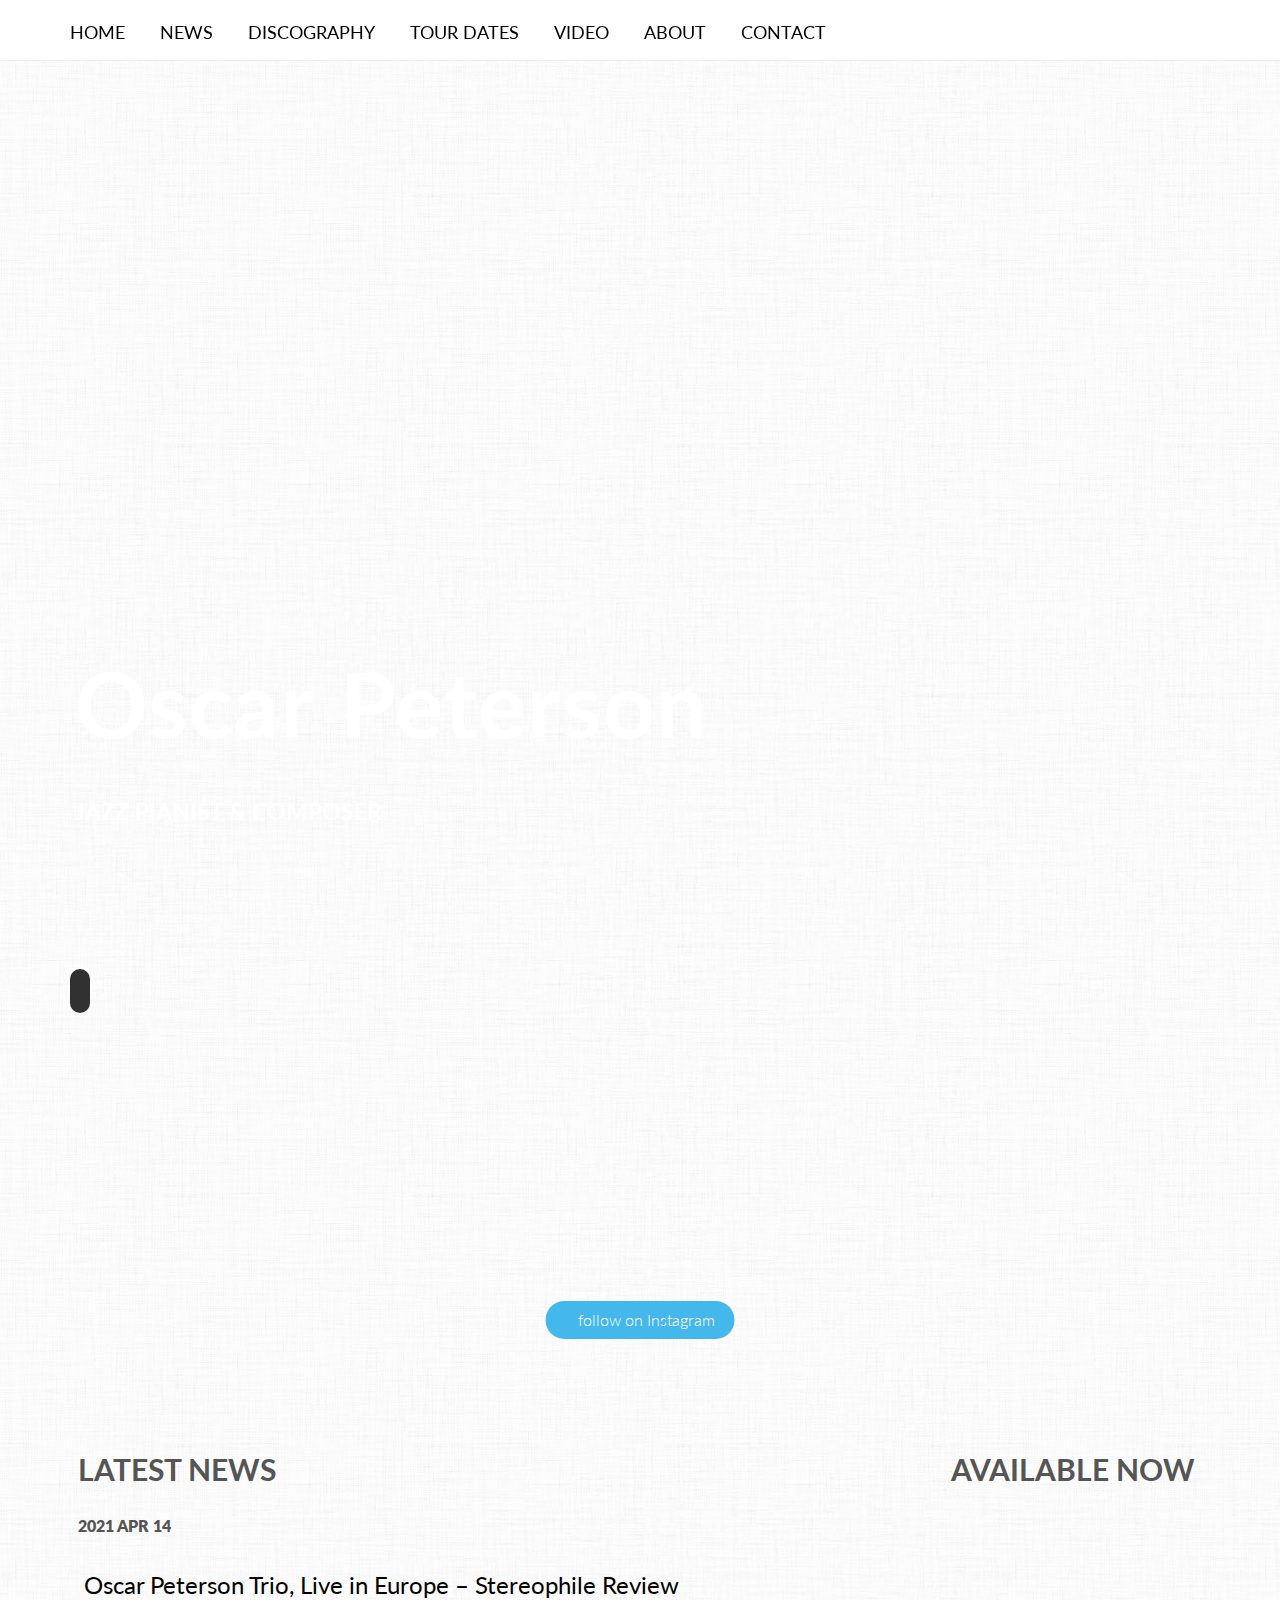
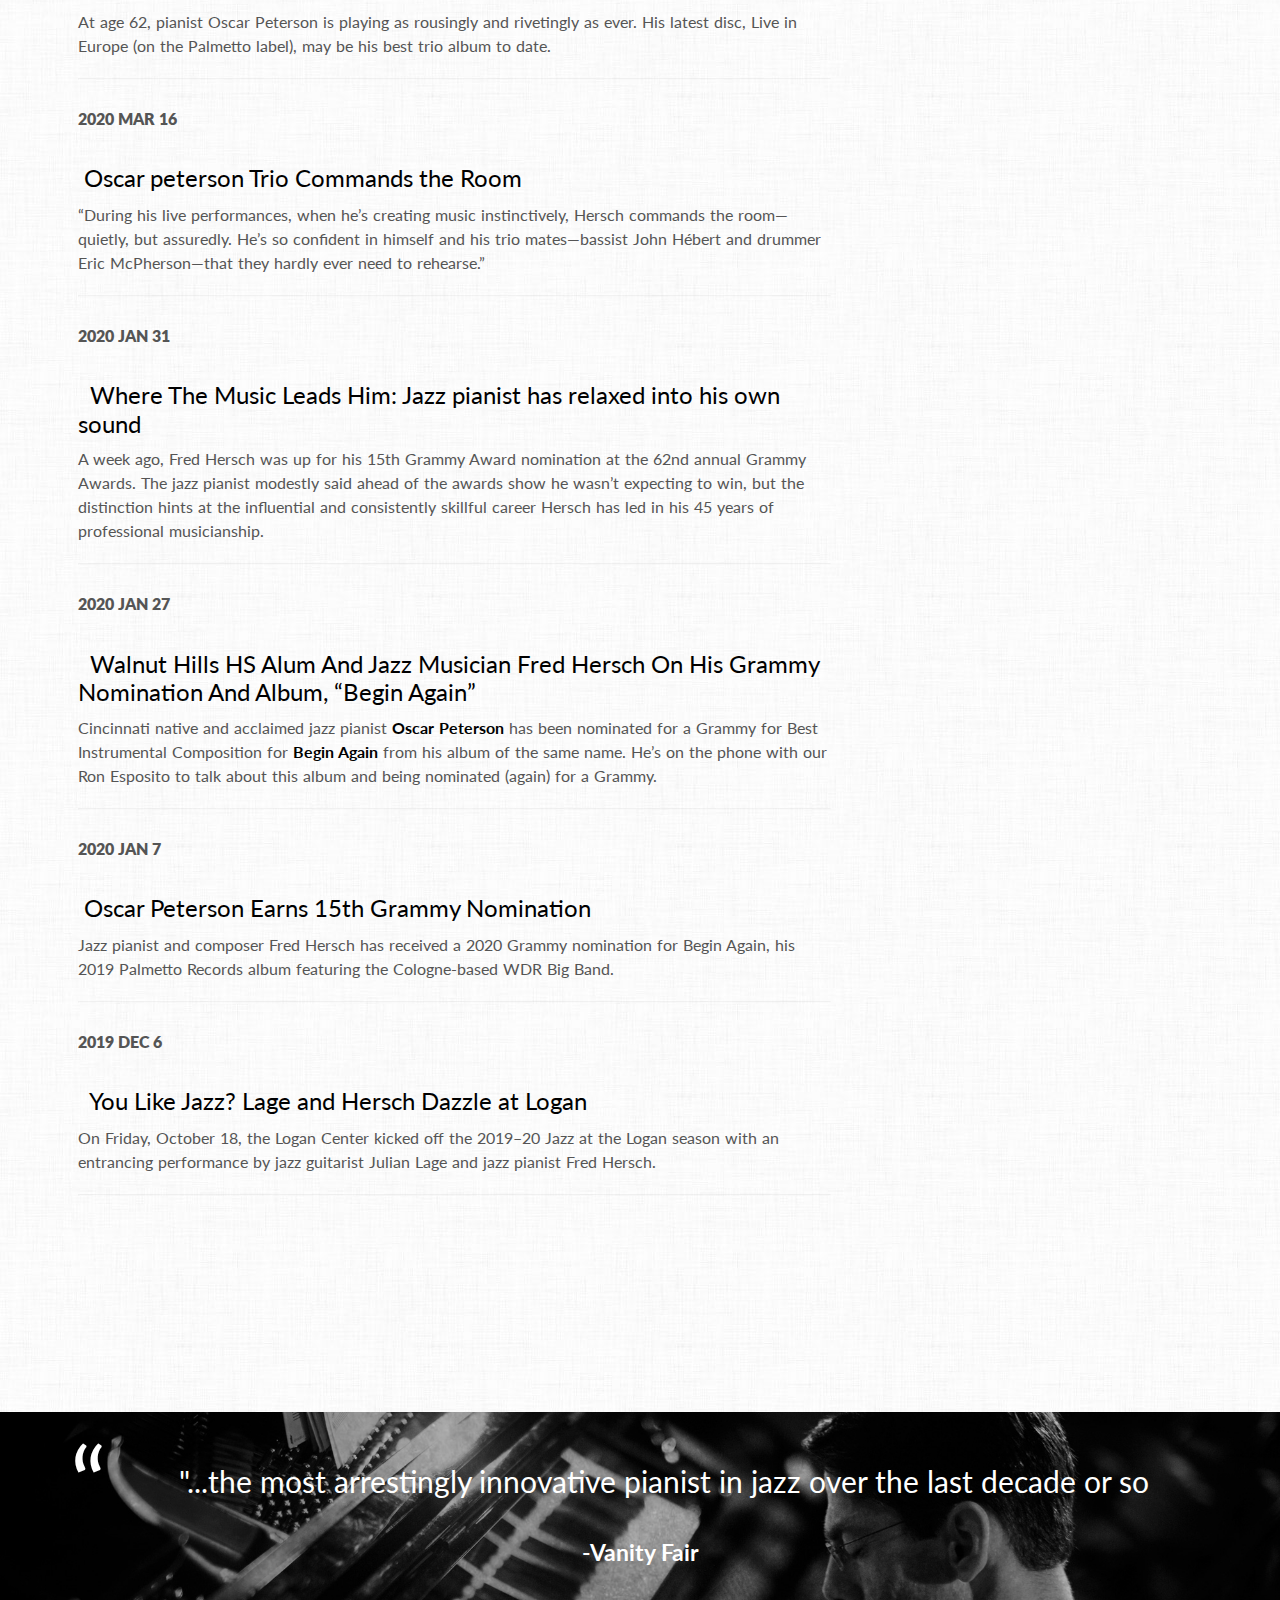
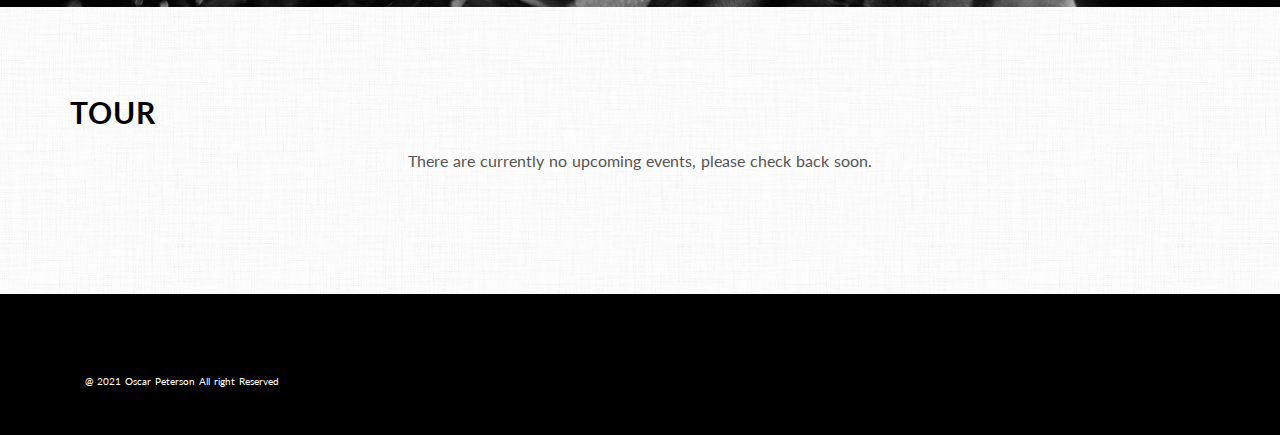
==== Oscar Perterson But Fred Hersch/index.html @ 62ece0fe "Oscar Project" ====
<!DOCTYPE html>
<html lang="en">

<head>
    <meta charset="UTF-8" />
    <meta http-equiv="X-UA-Compatible" content="IE=edge" />
    <meta name="viewport" content="width=device-width, initial-scale=1.0" />
    <title>Oscar Peterson</title>
    <link rel="stylesheet" href="vendors/css/grid.css" />
    <link rel="stylesheet" href="vendors/css/normalize.css" />
    <link rel="stylesheet" href="vendors/css/animate.css">
    <link rel="preconnect" href="https://fonts.gstatic.com" />
    <link
        href="https://fonts.googleapis.com/css2?family=Lato:ital,wght@0,100;0,400;0,700;0,900;1,300;1,400;1,700;1,900&family=Roboto:ital,wght@0,100;0,300;0,400;0,500;0,700;1,100;1,400;1,700&display=swap"
        rel="stylesheet" />
    <link rel="stylesheet" href="https://use.fontawesome.com/releases/v5.15.3/css/all.css"
        integrity="sha384-SZXxX4whJ79/gErwcOYf+zWLeJdY/qpuqC4cAa9rOGUstPomtqpuNWT9wdPEn2fk" crossorigin="anonymous" />
        <link rel="stylesheet" href="resources/CSS/style.css" />
        <link rel="stylesheet" href="resources/CSS/queries.css">
</head>

<body>
    <header id="Home">
        <nav class="sticky">
            <div class="row">
                <ul class="main-nav">
                    <li><a href="#Home">Home</a></li>
                    <li><a href="#news">NEWS</a></li>
                    <li><a href="#news">Discography</a></li>
                    <li><a href="#tour">tour dates</a></li>
                    <li><a href="http://127.0.0.1:5500/video.html">video</a></li>
                    <li><a href="#">about</a></li>
                    <li><a href="#">contact</a></li>
                </ul>

                <ul class="social-nav">
                    <li>
                        <a href="#"><i class="fab fa-facebook-f facebook"></i></a>
                    </li>
                    <li>
                        <a href="#"><i class="fab fa-instagram instagram"></i></a>
                    </li>
                    <li>
                        <a href="#"><i class="fab fa-twitter twitter"></i></a>
                    </li>
                    <li>
                        <a href="#"><i class="fab fa-youtube youtube"></i></a>
                    </li>
                    <li>
                        <a href="#"><i class="fab fa-spotify spotify"></i></a>
                    </li>
                </ul>
            </div>
        </nav>
        <div class="hero-text-box">

            <h1>Oscar Peterson</h1><br>
            <h3>JAZZ PIANIST & COMPOSER</h3>


        </div>
    </header>

    <section class="section-instagram">
        <div class="row">
            <div class="instagram-logo">

                <a href="https://www.instagram.com/oscarpetersonlegacy/" target="_blank"><i
                        class="fab fa-instagram icon-instagram"></i></a>
            </div>
        </div>

        <div class="row js--wp-1">
            <div class="col span-1-of-4 box">
                <a href="https://www.instagram.com/p/B5KjAIwleJS/" target="_blank"><img
                        src="resources/img/instagram1.jpg"></a>
            </div>
            <div class="col span-1-of-4 box">
                <a href="https://www.instagram.com/p/CJeIw0MAgIi/" target="_blank"><img
                        src="resources/img/instagram2.jpg"></a>
            </div>
            <div class="col span-1-of-4 box">
                <a href="https://www.instagram.com/p/B4dRHTylqjJ/" target="_blank"><img
                        src="resources/img/instagram3.jpg"></a>
            </div>
            <div class="col span-1-of-4 box">
                <a href="https://www.instagram.com/p/Bv1frNUlEWO/" target="_blank"><img
                        src="resources/img/instagram4.jpg"></a>
            </div>




        </div>
        <div class="row">

            <a class="btn-instagram" href="https://www.instagram.com/oscarpetersonlegacy/" target="_blank"><i
                    class="fab fa-instagram"></i>&nbsp;&nbsp;&nbsp;follow on
                Instagram</a>


        </div>


    </section>

    <section class="news" id="news">
        <div class="row">
            <div class="col span-2-of-3">
                <h2>LATEST NEWS</h2>
                <div class="date">2021 APR 14</div>
                <a href="#" class="news-section">
                    <span><i class="far fa-newspaper icon-news"></i></span>
                    <span class="news-title">&nbsp;Oscar Peterson Trio, Live in Europe – Stereophile Review</span>
                </a>
                <p>At age 62, pianist Oscar Peterson is playing as rousingly and rivetingly as ever. His latest disc,
                    Live in Europe (on the Palmetto label), may be his best trio album to date.</p>
                <hr>
                <div class="date">2020 MAR 16</div>
                <a href="#" class="news-section">
                    <span><i class="far fa-newspaper icon-news"></i></span>
                    <span class="news-title">&nbsp;Oscar peterson Trio Commands the Room</span>
                </a>
                <p>“During his live performances, when he’s creating music instinctively, Hersch commands the
                    room—quietly, but assuredly. He’s so confident in himself and his trio mates—bassist John Hébert and
                    drummer Eric McPherson—that they hardly ever need to rehearse.”</p>
                <hr>
                <div class="date">2020 JAN 31</div>
                <a href="#" class="news-section">
                    <span><i class="far fa-newspaper icon-news"></i></span>
                    <span class="news-title">&nbsp; Where The Music Leads Him: Jazz pianist has relaxed into his own
                        sound</span>
                </a>
                <p>A week ago, Fred Hersch was up for his 15th Grammy Award nomination at the 62nd annual Grammy Awards.
                    The jazz pianist modestly said ahead of the awards show he wasn’t expecting to win, but the
                    distinction hints at the influential and consistently skillful career Hersch has led in his 45 years
                    of professional musicianship.</p>
                <hr>
                <div class="date">2020 JAN 27</div>
                <a href="#" class="news-section">
                    <span><i class="far fa-newspaper icon-news"></i></span>
                    <span class="news-title">&nbsp; Walnut Hills HS Alum And Jazz Musician Fred Hersch On His Grammy
                        Nomination And Album, “Begin Again”</span>
                </a>
                <p>Cincinnati native and acclaimed jazz pianist <b>Oscar Peterson</b> has been nominated for a Grammy
                    for Best Instrumental Composition for <b>Begin Again</b> from his album of the same name. He’s on
                    the phone with our Ron Esposito to talk about this album and being nominated (again) for a Grammy.
                </p>
                <hr>
                <div class="date">2020 JAN 7</div>
                <a href="#" class="news-section">
                    <span><i class="far fa-newspaper icon-news"></i></span>
                    <span class="news-title">&nbsp;Oscar Peterson Earns 15th Grammy Nomination</span>
                </a>
                <p>Jazz pianist and composer Fred Hersch has received a 2020 Grammy nomination for Begin Again, his 2019
                    Palmetto Records album featuring the Cologne-based WDR Big Band.</p>
                <hr>
                <div class="date">2019 DEC 6</div>
                <a href="#" class="news-section">
                    <span><i class="far fa-newspaper icon-news"></i></span>
                    <span class="news-title">&nbsp; You Like Jazz? Lage and Hersch Dazzle at Logan</span>
                </a>
                <p>On Friday, October 18, the Logan Center kicked off the 2019–20 Jazz at the Logan season with an
                    entrancing performance by jazz guitarist Julian Lage and jazz pianist Fred Hersch.</p>
                <hr>


            </div>
            <div class="row">
                <div class="col span-1-of-3 Album">
                    <h2>AVAILABLE NOW</h2>

                    <div class="sidebar-promo js--wp-2">
                        <a href="#" class="album-section">
                            <div class="release-artwork">
                                <img src="resources/img/LiveInParis.jpg">
                            </div>
                            <h4 class="album-title">Live In Paris</h4>
                            <div class="">New Album Out Now</div>
                        </a>
                        <p>
                            <a class="btn btn-default btn-sm" href="#">ITUNES</a>
                        </p>
                        <p>
                            <a class="btn btn-default btn-sm" href="#">Amazon</a>
                        </p>
                    </div>
                    <div class="sidebar-promo js--wp-3 ">
                        <a href="#" class="album-section">
                            <div class="release-artwork">
                                <img src="resources/img/album2.jpg">
                            </div>
                            <h4 class="album-title">Oscar Peterson Plays The Harold Arlen Song Book</h4>
                            <div class="">New Album Out Now</div>
                        </a>
                        <p>
                            <a class="btn btn-default btn-sm" href="#">ITUNES</a>
                        </p>
                        <p>
                            <a class="btn btn-default btn-sm" href="#">Amazon</a>
                        </p>
                    </div>
                    <div class="sidebar-promo js--wp-4">
                        <a href="#" class="album-section">
                            <div class="release-artwork">
                                <img src="resources/img/album3.jfif">
                            </div>
                            <h4 class="album-title">We Get Requests</h4>
                            <div class="">New Album Out Now</div>
                        </a>
                        <p>
                            <a class="btn btn-default btn-sm" href="#">ITUNES</a>
                        </p>
                        <p>
                            <a class="btn btn-default btn-sm" href="#">Amazon</a>
                        </p>
                    </div>
                </div>
            </div>

        </div>



    </section>
    <section>
        <div class="page-divider">
            <div class="row">
                <div class="col span-2-of-2">
                    <blockquote>"...the most arrestingly innovative pianist
                        in jazz over the last decade or so</blockquote>
                    <h3>-Vanity Fair</h3>
                </div>
            </div>
        </div>

        </div>
    </section>
    <section class="tour" id="tour">
        <div class="row">
            <div class="col span-2-of-2">
                <h1 class="tour-title">TOUR</h1>
                <div class="tour-home">
                    <div class="tour-grid">
                        <p>There are currently no upcoming events, please check back soon.</p>
                    </div>
                </div>
            </div>
        </div>

    </section>
    <footer>
        <div class="row">
            <div class="col span-1-of-2">
                <div class="footer-left">
                    <a href="#">
                        <i class="fab fa-facebook-f facebook"></i>
                    </a>
                    <a href="#">
                        <i class="fab fa-instagram instagram"></i>
                    </a>
                    <a href="#">
                        <i class="fab fa-twitter twitter"></i>
                    </a>
                    <a href="#">
                        <i class="fab fa-youtube youtube"></i>
                    </a>
                    <a href="#">
                        <i class="fab fa-spotify spotify"></i>
                    </a>
                    <p class="copyright">@ 2021 Oscar Peterson All right Reserved</p>
                </div>
            </div>
            <div class="col span-1-of-2">
                <a href="#" class="footer-right"><i class="fas fa-arrow-circle-up"></i></a>
            </div>
        </div>
    </footer>
    <script src="https://ajax.googleapis.com/ajax/libs/jquery/1.11.2/jquery.min.js"></script>
   <script src="resources/js/jquery.waypoints.min.js"></script>
   <script src="resources/js/script.js"></script>
</body>

</html>
---- Oscar Perterson But Fred Hersch/vendors/css/grid.css ----
/*  SECTIONS  ============================================================================= */

.section {
	clear: both;
	padding: 0px;
	margin: 0px;
}

/*  GROUPING  ============================================================================= */

.row {
    zoom: 1; /* For IE 6/7 (trigger hasLayout) */
}

.row:before,
.row:after {
    content:"";
    display:table;
}
.row:after {
    clear:both;
}

/*  GRID COLUMN SETUP   ==================================================================== */

.col {
	display: block;
	float:left;
	margin: 1% 0 1% 1.6%;
}

.col:first-child { margin-left: 0; } /* all browsers except IE6 and lower */


/*  REMOVE MARGINS AS ALL GO FULL WIDTH AT 480 PIXELS */

@media only screen and (max-width: 480px) {
	.col { 
		/*margin: 1% 0 1% 0%;*/
        margin: 0;
	}
}


/*  GRID OF TWO   ============================================================================= */


.span-2-of-2 {
	width: 100%;
}

.span-1-of-2 {
	width: 49.2%;
}

/*  GO FULL WIDTH AT LESS THAN 480 PIXELS */

@media only screen and (max-width: 480px) {
	.span-2-of-2 {
		width: 100%; 
	}
	.span-1-of-2 {
		width: 100%; 
	}
}


/*  GRID OF THREE   ============================================================================= */

	
.span-3-of-3 {
	width: 100%; 
}

.span-2-of-3 {
	width: 66.13%; 
}

.span-1-of-3 {
	width: 32.26%; 
}


/*  GO FULL WIDTH AT LESS THAN 480 PIXELS */

@media only screen and (max-width: 480px) {
	.span-3-of-3 {
		width: 100%; 
	}
	.span-2-of-3 {
		width: 100%; 
	}
	.span-1-of-3 {
		width: 100%;
	}
}

/*  GRID OF FOUR   ============================================================================= */

	
.span-4-of-4 {
	width: 100%; 
}

.span-3-of-4 {
	width: 74.6%; 
}

.span-2-of-4 {
	width: 49.2%; 
}

.span-1-of-4 {
	width: 23.8%; 
}


/*  GO FULL WIDTH AT LESS THAN 480 PIXELS */

@media only screen and (max-width: 480px) {
	.span-4-of-4 {
		width: 100%; 
	}
	.span-3-of-4 {
		width: 100%; 
	}
	.span-2-of-4 {
		width: 100%; 
	}
	.span-1-of-4 {
		width: 100%; 
	}
}


/*  GRID OF FIVE   ============================================================================= */

	
.span-5-of-5 {
	width: 100%;
}

.span-4-of-5 {
  	width: 79.68%; 
}

.span-3-of-5 {
  	width: 59.36%; 
}

.span-2-of-5 {
  	width: 39.04%;
}

.span-1-of-5 {
  	width: 18.72%;
}


/*  GO FULL WIDTH AT LESS THAN 480 PIXELS */

@media only screen and (max-width: 480px) {
	.span-5-of-5 {
		width: 100%; 
	}
	.span-4-of-5 {
		width: 100%; 
	}
	.span-3-of-5 {
		width: 100%; 
	}
	.span-2-of-5 {
		width: 100%; 
	}
	.span-1-of-5 {
		width: 100%; 
	}
}


/*  GRID OF SIX   ============================================================================= */


.span-6-of-6 {
	width: 100%;
}

.span-5-of-6 {
  	width: 83.06%;
}

.span-4-of-6 {
  	width: 66.13%;
}

.span-3-of-6 {
  	width: 49.2%;
}

.span-2-of-6 {
  	width: 32.26%;
}

.span-1-of-6 {
  	width: 15.33%;
}


/*  GO FULL WIDTH AT LESS THAN 480 PIXELS */

@media only screen and (max-width: 480px) {
	.span-6-of-6 {
		width: 100%; 
	}
	.span-5-of-6 {
		width: 100%; 
	}
	.span-4-of-6 {
		width: 100%; 
	}
	.span-3-of-6 {
		width: 100%; 
	}
	.span-2-of-6 {
		width: 100%; 
	}
	.span-1-of-6 {
		width: 100%; 
	}
}



/*  GRID OF SEVEN   ============================================================================= */


.span-7-of-7 {
	width: 100%;
}

.span-6-of-7 {
	width: 85.48%;
}

.span-5-of-7 {
  	width: 70.97%;
}

.span-4-of-7 {
  	width: 56.45%;
}

.span-3-of-7 {
  	width: 41.94%;
}

.span-2-of-7 {
  	width: 27.42%;
}

.span-1-of-7 {
  	width: 12.91%;
}


/*  GO FULL WIDTH AT LESS THAN 480 PIXELS */

@media only screen and (max-width: 480px) {
	.span-7-of-7 {
		width: 100%; 
	}
	.span-6-of-7 {
		width: 100%; 
	}
	.span-5-of-7 {
		width: 100%; 
	}
	.span-4-of-7 {
		width: 100%; 
	}
	.span-3-of-7 {
		width: 100%; 
	}
	.span-2-of-7 {
		width: 100%; 
	}
	.span-1-of-7 {
		width: 100%; 
	}
}


/*  GRID OF EIGHT   ============================================================================= */

	
.span-8-of-8 {
	width: 100%;
}

.span-7-of-8 {
	width: 87.3%; 
}

.span-6-of-8 {
	width: 74.6%; 
}

.span-5-of-8 {
	width: 61.9%; 
}

.span-4-of-8 {
	width: 49.2%; 
}

.span-3-of-8 {
	width: 36.5%;
}

.span-2-of-8 {
	width: 23.8%; 
}

.span-1-of-8 {
	width: 11.1%; 
}


/*  GO FULL WIDTH AT LESS THAN 480 PIXELS */

@media only screen and (max-width: 480px) {
	.span-8-of-8 {
		width: 100%; 
	}
	.span-7-of-8 {
		width: 100%; 
	}
	.span-6-of-8 {
		width: 100%; 
	}
	.span-5-of-8 {
		width: 100%; 
	}
	.span-4-of-8 {
		width: 100%; 
	}
	.span-3-of-8 {
		width: 100%; 
	}
	.span-2-of-8 {
		width: 100%; 
	}
	.span-1-of-8 {
		width: 100%; 
	}
}


/*  GRID OF NINE   ============================================================================= */


.span-9-of-9 {
	width: 100%;
}

.span-8-of-9 {
	width: 88.71%;
}

.span-7-of-9 {
	width: 77.42%; 
}

.span-6-of-9 {
	width: 66.13%; 
}

.span-5-of-9 {
	width: 54.84%; 
}

.span-4-of-9 {
	width: 43.55%; 
}

.span-3-of-9 {
	width: 32.26%;
}

.span-2-of-9 {
	width: 20.97%; 
}

.span-1-of-9 {
	width: 9.68%; 
}


/*  GO FULL WIDTH AT LESS THAN 480 PIXELS */

@media only screen and (max-width: 480px) {
	.span-9-of-9 {
		width: 100%; 
	}
	.span-8-of-9 {
		width: 100%; 
	}
	.span-7-of-9 {
		width: 100%; 
	}
	.span-6-of-9 {
		width: 100%; 
	}
	.span-5-of-9 {
		width: 100%; 
	}
	.span-4-of-9 {
		width: 100%; 
	}
	.span-3-of-9 {
		width: 100%; 
	}
	.span-2-of-9 {
		width: 100%; 
	}
	.span-1-of-9 {
		width: 100%; 
	}
}


/*  GRID OF TEN   ============================================================================= */


.span-10-of-10 {
	width: 100%;
}

.span-9-of-10 {
	width: 89.84%;
}

.span-8-of-10 {
	width: 79.68%;
}

.span-7-of-10 {
	width: 69.52%; 
}

.span-6-of-10 {
	width: 59.36%; 
}

.span-5-of-10 {
	width: 49.2%; 
}

.span-4-of-10 {
	width: 39.04%; 
}

.span-3-of-10 {
	width: 28.88%;
}

.span-2-of-10 {
	width: 18.72%; 
}

.span-1-of-10 {
	width: 8.56%; 
}


/*  GO FULL WIDTH AT LESS THAN 480 PIXELS */

@media only screen and (max-width: 480px) {
	.span-10-of-10 {
		width: 100%; 
	}
	.span-9-of-10 {
		width: 100%; 
	}
	.span-8-of-10 {
		width: 100%; 
	}
	.span-7-of-10 {
		width: 100%; 
	}
	.span-6-of-10 {
		width: 100%; 
	}
	.span-5-of-10 {
		width: 100%; 
	}
	.span-4-of-10 {
		width: 100%; 
	}
	.span-3-of-10 {
		width: 100%; 
	}
	.span-2-of-10 {
		width: 100%; 
	}
	.span-1-of-10 {
		width: 100%; 
	}
}


/*  GRID OF ELEVEN   ============================================================================= */

.span-11-of-11 {
	width: 100%;
}

.span-10-of-11 {
	width: 90.76%;
}

.span-9-of-11 {
	width: 81.52%;
}

.span-8-of-11 {
	width: 72.29%;
}

.span-7-of-11 {
	width: 63.05%; 
}

.span-6-of-11 {
	width: 53.81%; 
}

.span-5-of-11 {
	width: 44.58%; 
}

.span-4-of-11 {
	width: 35.34%; 
}

.span-3-of-11 {
	width: 26.1%;
}

.span-2-of-11 {
	width: 16.87%; 
}

.span-1-of-11 {
	width: 7.63%; 
}


/*  GO FULL WIDTH AT LESS THAN 480 PIXELS */

@media only screen and (max-width: 480px) {
	.span-11-of-11 {
		width: 100%; 
	}
	.span-10-of-11 {
		width: 100%; 
	}
	.span-9-of-11 {
		width: 100%; 
	}
	.span-8-of-11 {
		width: 100%; 
	}
	.span-7-of-11 {
		width: 100%; 
	}
	.span-6-of-11 {
		width: 100%; 
	}
	.span-5-of-11 {
		width: 100%; 
	}
	.span-4-of-11 {
		width: 100%; 
	}
	.span-3-of-11 {
		width: 100%; 
	}
	.span-2-of-11 {
		width: 100%; 
	}
	.span-1-of-11 {
		width: 100%; 
	}
}


/*  GRID OF TWELVE   ============================================================================= */

.span-12-of-12 {
	width: 100%;
}

.span-11-of-12 {
	width: 91.53%;
}

.span-10-of-12 {
	width: 83.06%;
}

.span-9-of-12 {
	width: 74.6%;
}

.span-8-of-12 {
	width: 66.13%;
}

.span-7-of-12 {
	width: 57.66%; 
}

.span-6-of-12 {
	width: 49.2%; 
}

.span-5-of-12 {
	width: 40.73%; 
}

.span-4-of-12 {
	width: 32.26%; 
}

.span-3-of-12 {
	width: 23.8%;
}

.span-2-of-12 {
	width: 15.33%; 
}

.span-1-of-12 {
	width: 6.86%; 
}


/*  GO FULL WIDTH AT LESS THAN 480 PIXELS */

@media only screen and (max-width: 480px) {
	.span-12-of-12 {
		width: 100%; 
	}
	.span-11-of-12 {
		width: 100%; 
	}
	.span-10-of-12 {
		width: 100%; 
	}
	.span-9-of-12 {
		width: 100%; 
	}
	.span-8-of-12 {
		width: 100%; 
	}
	.span-7-of-12 {
		width: 100%; 
	}
	.span-6-of-12 {
		width: 100%; 
	}
	.span-5-of-12 {
		width: 100%; 
	}
	.span-4-of-12 {
		width: 100%; 
	}
	.span-3-of-12 {
		width: 100%; 
	}
	.span-2-of-12 {
		width: 100%; 
	}
	.span-1-of-12 {
		width: 100%; 
	}
}
---- Oscar Perterson But Fred Hersch/resources/CSS/style.css ----
/* Basic set up*/

* {
    margin: 0;
    padding: 0;
    box-sizing: border-box;
}


body {
    background-image:url(../img/bg-light.jpg);  
    color: #555;
    font-family: 'Lato',  sans-serif;
    font-weight: 300;
    font-size: 20px;
    text-rendering: optimizeLegibility;
    overflow-x: hidden;
    
    
}

.clearfix {zoom: 1;}
.clearfix:after {
    content: '.';
    clear: both;
    display: block;
    height: 0;
    visibility: hidden;
}
/*--------------------------------------------/
/* REUSEABLE COMPONENT*/
/*--------------------------------------------*/

.row {
  max-width: 1140px;
  margin: 0 auto;
}
section {
  padding: 80px 0;
}
.box {
  padding: 1%;

}
hr { 
  margin: 20px 0 20px 0;
  opacity: 0.1;
}

.container {
  padding-right: 15px;
  padding-left: 15px;
  margin-right: auto;
  margin-left: auto;
}
label{
  font-weight: bold;
  font-size: 80%;
  color: #000;
}

/*Heading*/

h1 {
  margin: 0;
  margin-bottom: 20px;
  color: #fff;
  font-size: 450%;
  word-spacing: 4px;
  letter-spacing: 1px;
}

h3{
  color: #fff;
}

p{
  font-size: 80%;
  font-weight: 400;
  margin-top: 10px;
  line-height: 1.5rem;
  word-spacing: 1px;
}
a {
  text-decoration: none;
  
}

/*--------------------------------------------*/
/* HEADER */
/*--------------------------------------------*/
header{
  background-image: url(../img/HERO.jpg);
  background-size: cover;
  background-position: center;
  height: 100vh;
  background-attachment: fixed;
  position: relative;
}


.hero-text-box {
  position: absolute;
  width: 1140px;
  bottom: 75px;
  left: 75px;
  animation: fadeIn 2s ease-in;
  
}

.hero-page{
  min-height: 360px;
  padding-top: 130px;
  position: relative;
  margin-bottom: 20px;
  height:50vh ;
}

/*NAVBAR*/
.sticky{
  position: fixed;
  top: 0;
  left: 0;
  width: 100%;
  height: 60px;
  background-color: rgb(255, 255, 255, 0.98);
  box-shadow: 0 1px 1px #efefef;
  z-index: 9999;
}
.main-nav {
  float: left;
  list-style: none;
  margin-top: 10px;

}


.main-nav:after{
  clear: both;
}
.main-nav  li {
  display: inline-block;
  margin-right: 30px;
  padding: 10px  0;
  height: 60px;
  margin-top: 0;
}
.main-nav li a:link,
.main-nav li a:visited {
  padding: 8px 0;
  color: #000;
  text-decoration: none;
  text-transform: uppercase;
  font-size: 90%;
  border-bottom: transparent;
  transition: border-bottom 0.5s;
  font-weight: 400;
}

.main-nav li a:hover,
.main-nav li a:active {
  border-bottom: 1px solid #000;
  margin-top: 10px;
  
}

.social-nav{
  float: right;
  list-style: none;
  margin-top: 10px;
  margin-left: 10px;
}
.social-nav li {
  display: inline-block;
  margin-left: 15px;
  width: auto;
  height: 10px;
  margin-top:10;
  padding: 10px 0;
}
.social-nav li a
{
  padding: 8px 0;
  color: #000;
  text-decoration: none;
  text-transform: uppercase;
  font-size: 90%;
  border-bottom: 1px solid transparent;
  transition: border-bottom 0.2s;
  font-weight: 400;
}

.facebook,
.instagram,
.twitter,
.youtube,
.spotify{
  transition: color 0.2s;
}
.facebook:hover{
  color:#3b5998
}
.instagram:hover{
  color:#DD2A7B
}
.twitter:hover{
  color:#00aced
}
.youtube:hover{
  color:#FF0000
}
.spotify:hover{
  color:#1DB954
}
/*instagram*/


.section-instagram{
  margin-top: -20px;
  margin: 0 15px;
  
}
.section-instagram-logo{
  
  display: inline-block;
  
}
.icon-instagram{

  color: #fff;
  background-color: rgb(49, 49, 49);
  border-radius: 50px  ;
  font-size: 100%;
  width: 40px;
  height: 40px;
  text-align: center;
  padding: 10px ;
  transition: background-color 0.2s;
}
.icon-instagram:hover{
  background-color: #555;
}

.section-instagram img{

  width: 100%;
  transition: 0.2s;
  
}
.section-instagram img:hover{
  opacity: 0.9;
}
/*NEWS*/
.news{
  margin: -20px 0 0 15px;
}
.date {

  margin: 30px 0;
  font-size: 80%;
  font-weight: 800;
}
.news-section{
  text-decoration: none;
  color: #000;
  font-weight: 400;
  font-size: 24px;
  padding-right: 10px;

}

.icon-news{

  font-size: 30px;
  
}
.news-title:hover{
  border-bottom: 2px solid;
}
.news p{

  font-size: 80%;
  font-weight: 400;
  margin-top: 10px;
  line-height: 1.5rem;
  word-spacing: 1px;

}
.Album{
 margin-left: 18px;
 padding-left: 120px;
  
}
.sidebar-promo{ 

  border: 1px solid #f3f3f3;
  background-color: #fff;
  padding: 10px;
  margin: 30px 0;
  box-shadow: 0px 0px 5px 1px rgb(0, 0, 0,10%);
  width: 262px;
}
.album-section{
  text-decoration: none;
  color: #000;
  font-weight: 400;
  font-size: 18px;
  margin-bottom: 20px;
  
}

.album-title{

  margin: 10px 0;
}
.discography-date{
  font-size: 90%;
  font-weight: 400;
  text-transform: uppercase;
  margin: 10px 0;

}


.release-artwork img{
  display: inherit;
  width: 100%;
  height: auto;
}
 
/*button*/

.btn{
  display: inline-block;
  text-align: center;
  white-space: nowrap;
  vertical-align: middle;
  text-decoration: none;
  transition: 0.3s;
}
.btn-default{
  color: #fff;
  background-color: #000;
  border-color: #000;
  text-transform: uppercase;
  
}
.btn-sm{

  padding: 5px 10px;
  font-size: 15px;
  line-height: 1.5;
  border-radius: 3px;
  border: 1px solid #000;
  
}

.btn:hover{
  color: #000;
  background-color: #fff;
 
}
.btn-instagram{
  display: inline;
  color: #fff;
  background-color: #44b7ec;
  padding: 10px 20px;
  text-decoration: none;
  font-weight: 300;
  font-size: 80%;
  border-radius: 20px;
  position: absolute;
  left: 50%;
  transform: translateX(-50%);
  height: 38.1;
  
  transition: background-color 0.2s;
}
.btn-instagram:hover{
  background-color: #4ac6ff ;
}
.button{
  font-size: 80%;
  font-weight: 400;
  padding: 3px;
}
/*Page divider*/
.page-divider{
  background: url(../img/divider.jpg) no-repeat center top;
  background-size: cover;
  margin: -20px 0;
  padding: 30px;
  text-align: center;
}
blockquote{
padding: 10px 0px;
margin: 0 0 30px;
font-size: 30px;
border: 0;
color: #fff;
line-height: 1.2em;
font-weight: 400;

}
blockquote::before{
  content: "\201c";
 font-size: 100px;
  float: left;
  margin-right: 10px;
  color: #fff;
}


/*Tour*/
.tour{
  margin: -5% 15px 0 15px ;  
   
}
.tour-title{
  font-size: 30px;
  color: #000;
}
.tour-grid{
  margin-bottom: 30px;
  font-size: 1em;
  text-align: center;
}
.tour-grid p{
  font-weight: 400;
  font-size: 80%;
}


/*footer*/
footer{
  background-color: #000;
  padding: 30px 0;
  color: #fff;
  font-size: 12px;
  
}
footer  a {
  text-decoration: none;
  font-size: 25px;
  margin-left: 15px;
  color: #fff;
  display: inLine-block;
 
}

.copyright{
  margin: 20px 0 0 15px;
  
  font-weight: 400;
  display: block;
}
.footer-right{
  float: right;
  font-size: 25px;
  margin-right: 15px;
}
/*Video page*/
.video{
  margin: 0 15px;
}
.heading-page {
 color: #000;
 margin-bottom: 20px;
}
.video iframe{
  margin-bottom: 50px;
}

/*About Page*/
 .about{
   margin: 0 15px;
 }
.heading-about{
  margin-bottom: 125px;
}
.about h4{
  color: #000;

}
.contact{
  margin: 0 15px;
}
.hr-about{
  max-width: 1140px;
}
/*Contact-page*/
.contact h2{
  margin-bottom: 60px;
  display: block;
  width: 100%;
}
.contact h4, b{
  color: #000;

  margin-top: 20px;
}

.contact a{
  color: #555;
}
.contact a:hover{
  border-bottom: 1px solid #000;
}
.email{
  color: #000;
  font-size: 80%;
  border: 1px solid #fff;
  border-radius: 3px;
  margin: 15px 0;
}

/*Animation*/
@keyframes fadein {

 0%{
   opacity: 0;  
 }
 100%{
   opacity: 1;
 }
}
.js--wp-1,
.js--wp-2,
.js--wp-3,
.js--wp-4 {

  opacity: 0;
  animation-duration: 1s;
}
.js--wp-1 .animated,
.ja--wp-2 .animated,
.js--wp-3 .animated,
.js--wp-4 .animated {
  opacity: 1;

}
---- Oscar Perterson But Fred Hersch/resources/CSS/queries.css ----
@media only screen and (max-width: 1200px){


}
@media only screen and (max-width: 1140px){

    body {font-size: 18px;}
    section {padding: 60px 0;}
    .span-1-of-3{width: 66.13%;}
    iframe{width: 950px; height: 420px;}
   

}
@media only screen and (max-width: 915px){
   .hero-text-box{font-size: 70%;}
    .social-nav{display: none;}
    iframe{width: 708px; height: 350px;}

}
@media only screen and (max-width: 738px){
    .hero-text-box{font-size: 60%;}
    .sticky{height: 120px;}
    .left-contact{width: 66.13%; margin: 0 ;}
    iframe{width: 480px; height: 250px;}

}
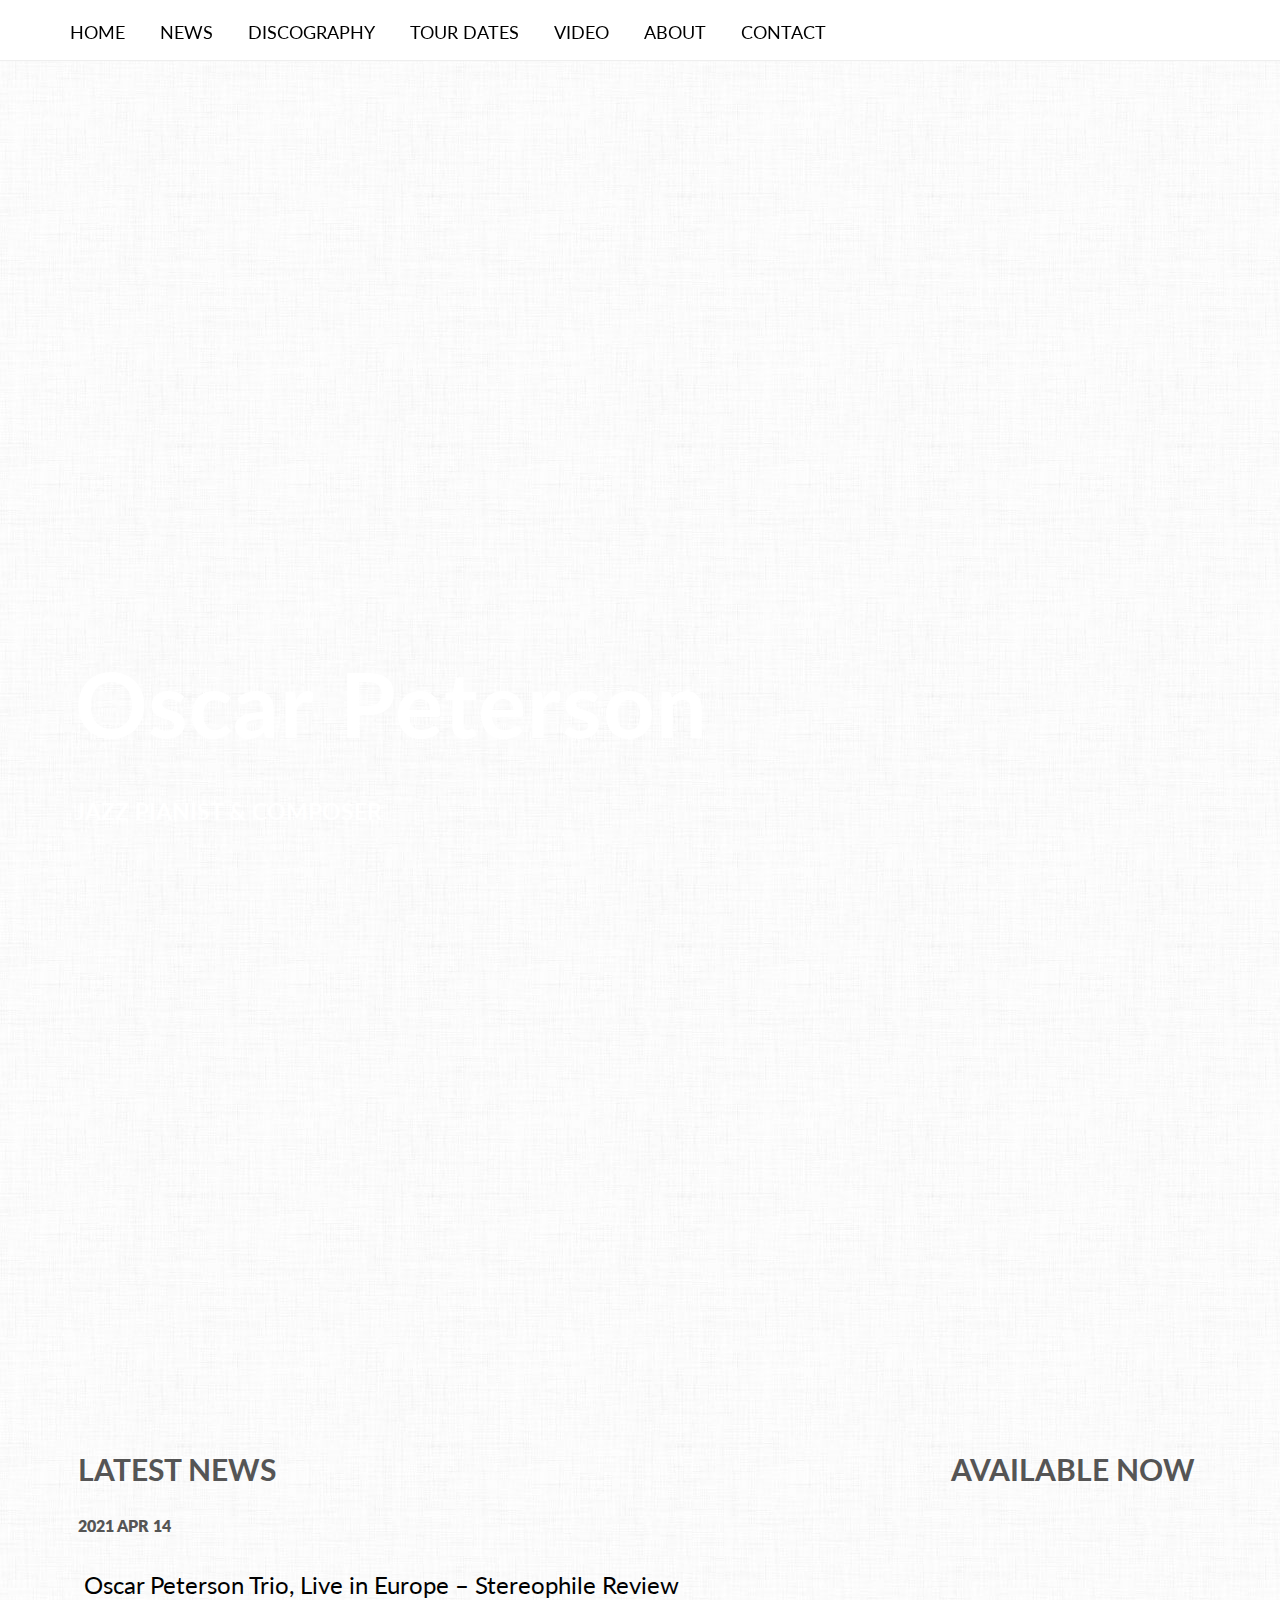
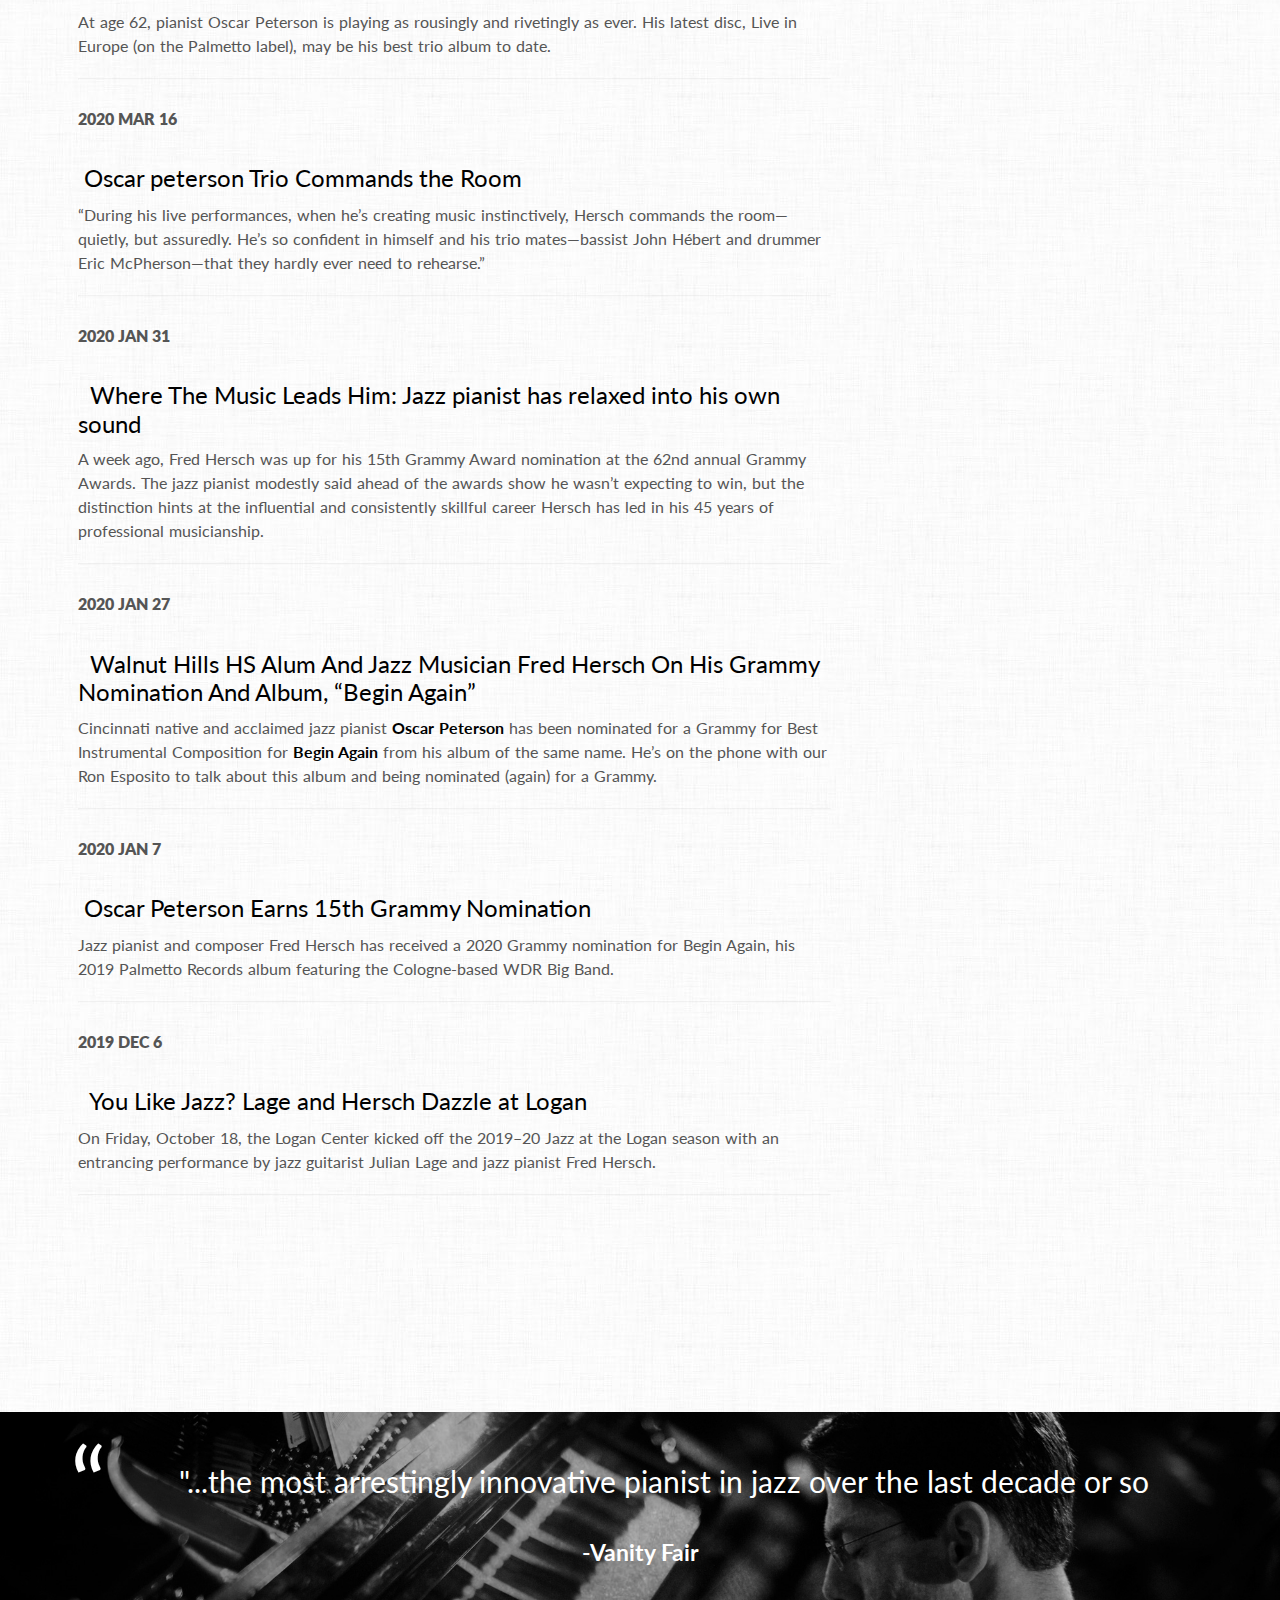
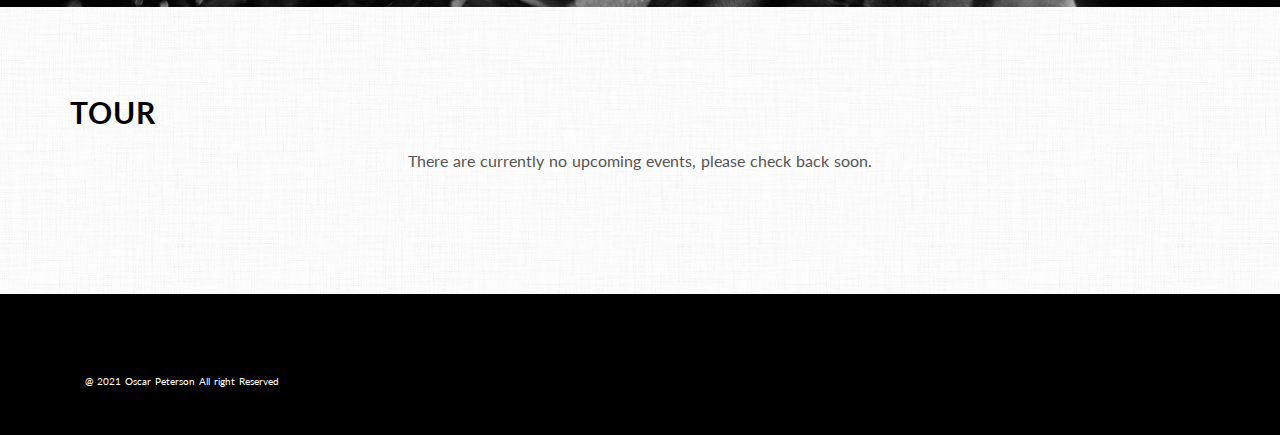
==== commit fe73e35f: "Update index.html" ====
--- a/Oscar Perterson But Fred Hersch/index.html
+++ b/Oscar Perterson But Fred Hersch/index.html
@@ -61,7 +61,7 @@
         </div>
     </header>
 
-    <section class="section-instagram">
+    <section class="section-instagram js--wp-1">
         <div class="row">
             <div class="instagram-logo">
 
@@ -70,7 +70,7 @@
             </div>
         </div>
 
-        <div class="row js--wp-1">
+        <div class="row ">
             <div class="col span-1-of-4 box">
                 <a href="https://www.instagram.com/p/B5KjAIwleJS/" target="_blank"><img
                         src="resources/img/instagram1.jpg"></a>
